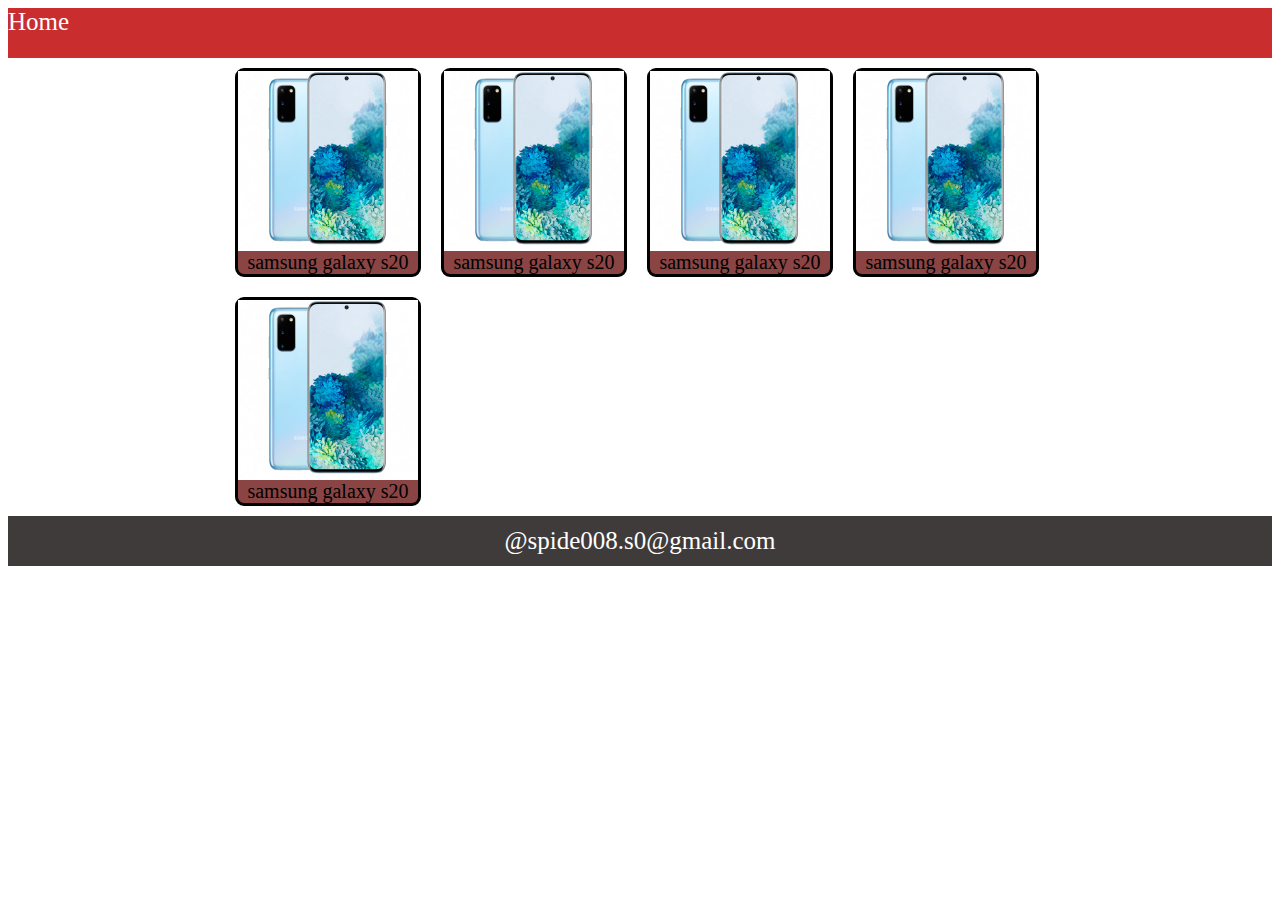
==== index.html @ 726cefc6 "commit2" ====
<!DOCTYPE html>
<html lang="en">
<head>
    <title>Document</title>
    <link rel="stylesheet" href="index.css">
</head>
<body>
    <header>
        <nav>
            <a href="#">Home</a>
            <a href="#"></a>
            <a href="#"></a>
            <a href="#"></a>
        </nav>

    </header>
    <main>
        <cards>     
            <card>
                <img src="img/samsung.jpg"></img>
                <a>samsung galaxy s20</a>
            </card> 

            <card>
                <img src="img/samsung.jpg"></img>
                <a>samsung galaxy s20</a>
            </card>

            <card>
                <img src="img/samsung.jpg"></img>
                <a>samsung galaxy s20</a>
            </card>

            <card>
                <img src="img/samsung.jpg"></img>
                <a>samsung galaxy s20</a>
            </card>

            <card>
                <img src="img/samsung.jpg"></img>
                <a>samsung galaxy s20</a>
            </card>
        </cards>   
    </main>
    <footer>
        <p>@spide008.s0@gmail.com</p>
    </footer>
</body>
</html>
---- index.css ----
footer{
    display: flex;
    margin-top: auto;
    color: white;
    background-color: rgb(64, 59, 59);
    text-align: center;
    font-size: 25px;
    height: 50px;

    justify-content: center;
    align-items: center;
    text-align: center;
}

header{
    font-size: 25px;
    height: 50px;
    color: black;
    background-color: rgb(201, 45, 45);
}
img{
    width: 180px;
    height: 180px;
}


main{
    display: flex;
    justify-content: center;
}

cards{
    display: flex;
    flex-wrap: wrap;
    width: 830px;
}

card{
    border: 3px solid black;
    border-radius: 9px;
    margin: 10px;
    display: inline;
    width: 180px;
    background-color: rgb(138, 68, 68);
    display: flex;
    flex-direction: column;
    text-align:center;
    font-size: 20px;
}
nav a{
    color: white;
    text-decoration-line: none;
}
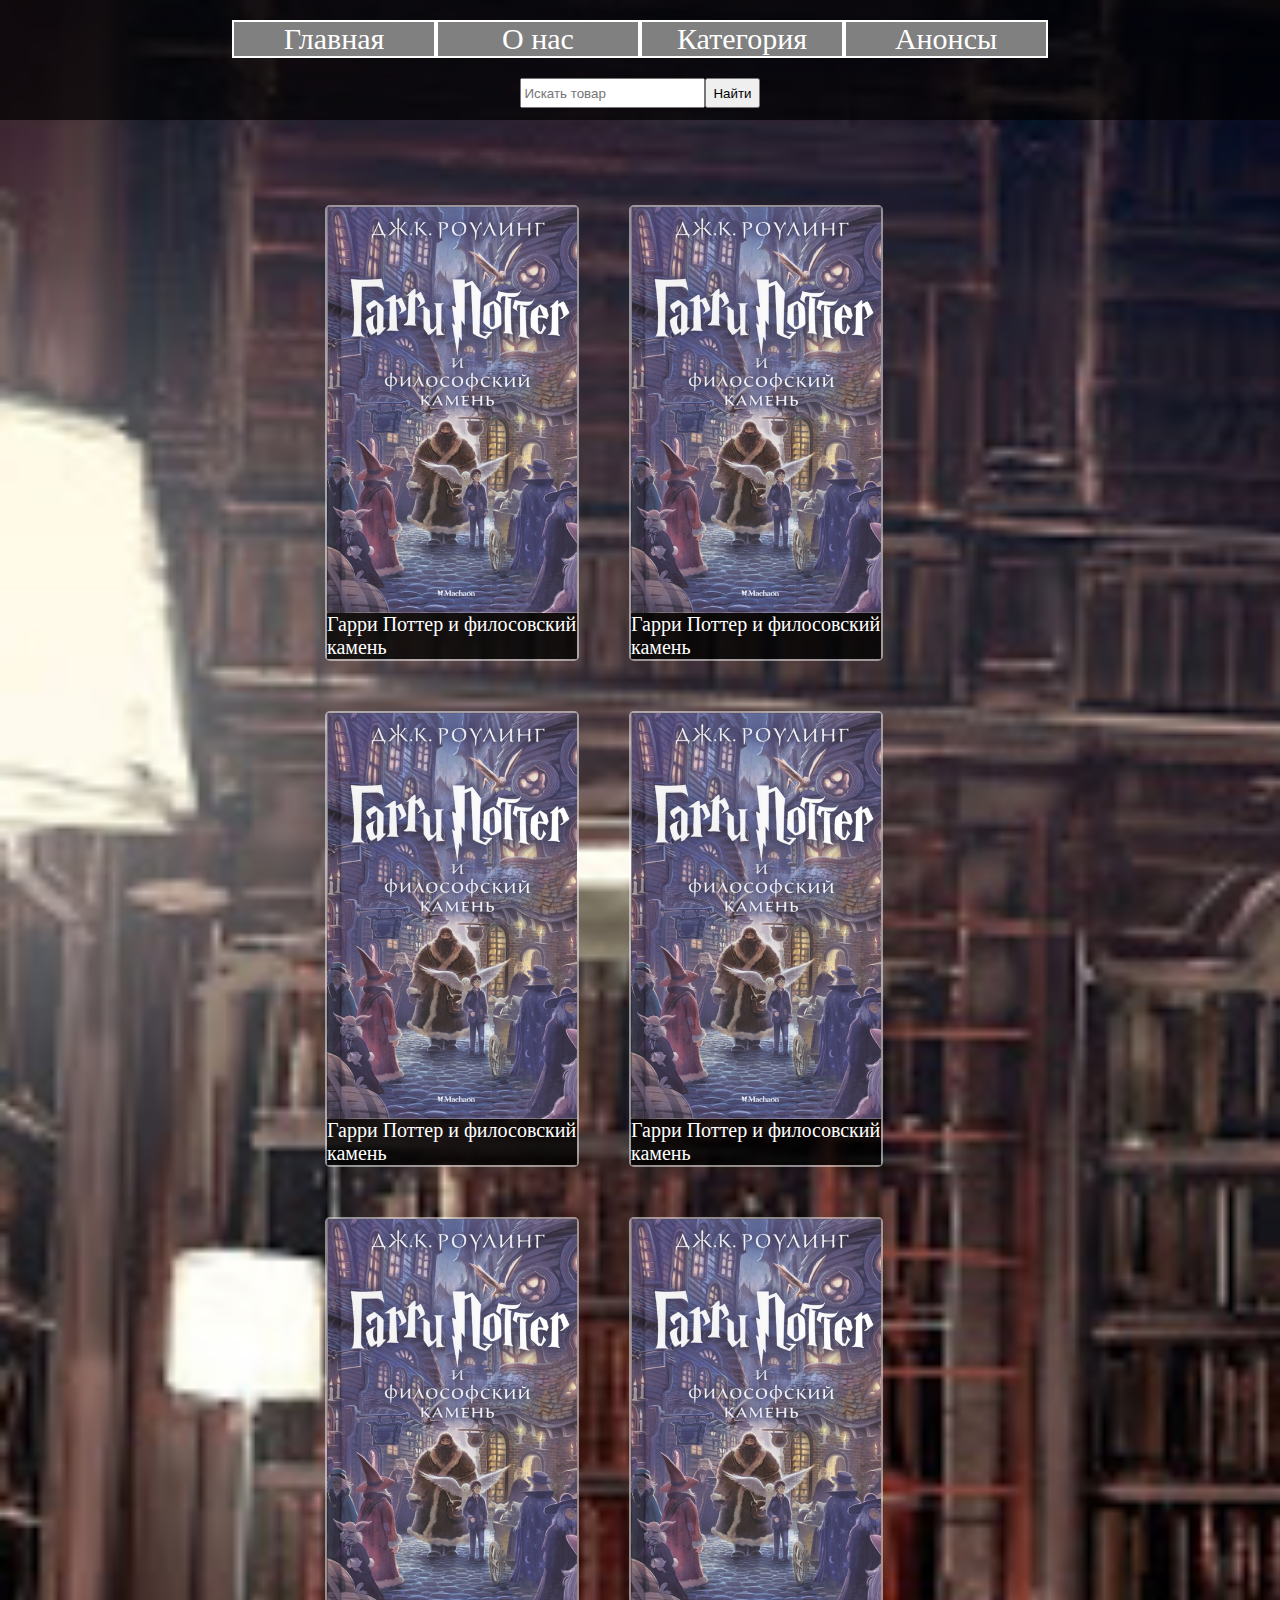
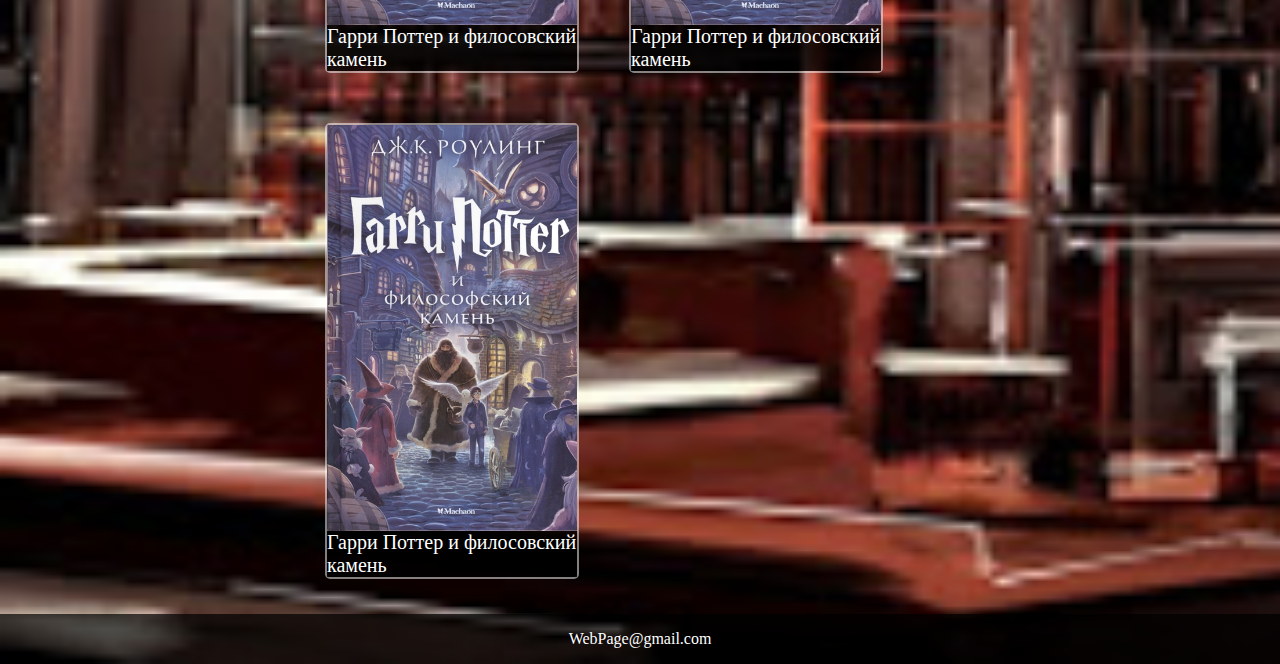
==== commit 529ec996: "3 commit" ====
--- a/index.html
+++ b/index.html
@@ -1,49 +1,57 @@
-<!DOCTYPE html>
-<html lang="en">
+<html>
 <head>
-    <title>Document</title>
-    <link rel="stylesheet" href="index.css">
+    <title>Books Shop</title>
+    <link rel="stylesheet" type="text/css" href="index.css">
 </head>
 <body>
     <header>
         <nav>
-            <a href="#">Home</a>
-            <a href="#"></a>
-            <a href="#"></a>
-            <a href="#"></a>
+            <a href="#">Главная</a>
+            <a href="#">О нас</a>
+            <a href="#">Категория</a>
+            <a href="#">Анонсы</a>
         </nav>
-
+       <div id = "searching">
+            <input type="text"  placeholder="Искать товар">
+            <button>Найти</button>
+       </div>        
     </header>
     <main>
-        <cards>     
-            <card>
-                <img src="img/samsung.jpg"></img>
-                <a>samsung galaxy s20</a>
-            </card> 
+          <div id = "collections">
+                <div class = "card">
+                    <img src = "img/HarryPotter.jpg" class = "book">
+                    <p class = "name">Гарри Поттер и филосовский камень</p>
+                </div>
+                <div class = "card">
+                    <img src = "img/HarryPotter.jpg" class = "book">
+                    <p class = "name">Гарри Поттер и филосовский камень</p>
+                </div>
+                <div class = "card">
+                    <img src = "img/HarryPotter.jpg" class = "book">
+                    <p class = "name">Гарри Поттер и филосовский камень</p>
+                </div>
+                <div class = "card">
+                    <img src = "img/HarryPotter.jpg" class = "book">
+                    <p class = "name">Гарри Поттер и филосовский камень</p>
+                </div>
+                <div class = "card">
+                    <img src = "img/HarryPotter.jpg" class = "book">
+                    <p class = "name">Гарри Поттер и филосовский камень</p>
+                </div>
+                <div class = "card">
+                    <img src = "img/HarryPotter.jpg" class = "book">
+                    <p class = "name">Гарри Поттер и филосовский камень</p>
+                </div>
+                <div class = "card">
+                    <img src = "img/HarryPotter.jpg" class = "book">
+                    <p class = "name">Гарри Поттер и филосовский камень</p>
+                </div>
 
-            <card>
-                <img src="img/samsung.jpg"></img>
-                <a>samsung galaxy s20</a>
-            </card>
-
-            <card>
-                <img src="img/samsung.jpg"></img>
-                <a>samsung galaxy s20</a>
-            </card>
-
-            <card>
-                <img src="img/samsung.jpg"></img>
-                <a>samsung galaxy s20</a>
-            </card>
-
-            <card>
-                <img src="img/samsung.jpg"></img>
-                <a>samsung galaxy s20</a>
-            </card>
-        </cards>   
+          <div>
+          
     </main>
     <footer>
-        <p>@spide008.s0@gmail.com</p>
+        <p>WebPage@gmail.com</p>
     </footer>
 </body>
 </html>--- a/index.css
+++ b/index.css
@@ -1,53 +1,85 @@
-footer{
+
+body{
+   	background-image: url("img/library.jpg");
+    background-repeat: no-repeat;
+ 	 
+    background-size: cover;
+    margin: 0px;
     display: flex;
-    margin-top: auto;
-    color: white;
-    background-color: rgb(64, 59, 59);
-    text-align: center;
-    font-size: 25px;
-    height: 50px;
+	flex-direction: column;
+    position: relative;
+}
+header{
+    display: flex;
+    flex-direction: column;
+    background-color: rgba(0, 0, 0, 0.7);;
+    height: 120px;
 
-    justify-content: center;
-    align-items: center;
-    text-align: center;
 }
 
-header{
-    font-size: 25px;
-    height: 50px;
-    color: black;
-    background-color: rgb(201, 45, 45);
-}
-img{
-    width: 180px;
-    height: 180px;
+#collections{
+    display: flex;
+    flex-wrap: wrap;
 }
 
+main{
+    margin: 60px 300px;
+    display: flex;
 
-main{
+}
+
+.book{
+    width: 250px;
+}
+
+.card{
+    border: 2px solid rgba(255, 255, 255, 0.5);
+    border-radius: 5px;
+    margin: 25px 25px;
+}
+
+.name{
+    margin: 0px;
+    width: 250;
+    color: white;
+    font-size: 20px;
+    background-color: rgba(0, 0, 0, 0.8);
+}
+
+#searching{
+    display: inline-block;
     display: flex;
+    justify-content: center;
+    height: 30px;
+}
+
+a:hover{
+    background-color: red;
+    
+}
+
+a{  
+    width: 200px;
+    background: grey;
+    text-align: center;
+    font-size: 30px;
+    color: white;
+    text-decoration:none;
+    border: 2px solid white;
+}
+
+nav{
+    margin: 20px;
+    display: flex;
+    flex-direction: row;
     justify-content: center;
 }
 
-cards{
-    display: flex;
-    flex-wrap: wrap;
-    width: 830px;
-}
-
-card{
-    border: 3px solid black;
-    border-radius: 9px;
-    margin: 10px;
-    display: inline;
-    width: 180px;
-    background-color: rgb(138, 68, 68);
-    display: flex;
-    flex-direction: column;
-    text-align:center;
-    font-size: 20px;
-}
-nav a{
+footer{
+    width: 100%;
+    position: absolute;
+    bottom: 0px;
     color: white;
-    text-decoration-line: none;
+    background-color: rgba(0, 0, 0, 0.7);
+    text-align: center;
 }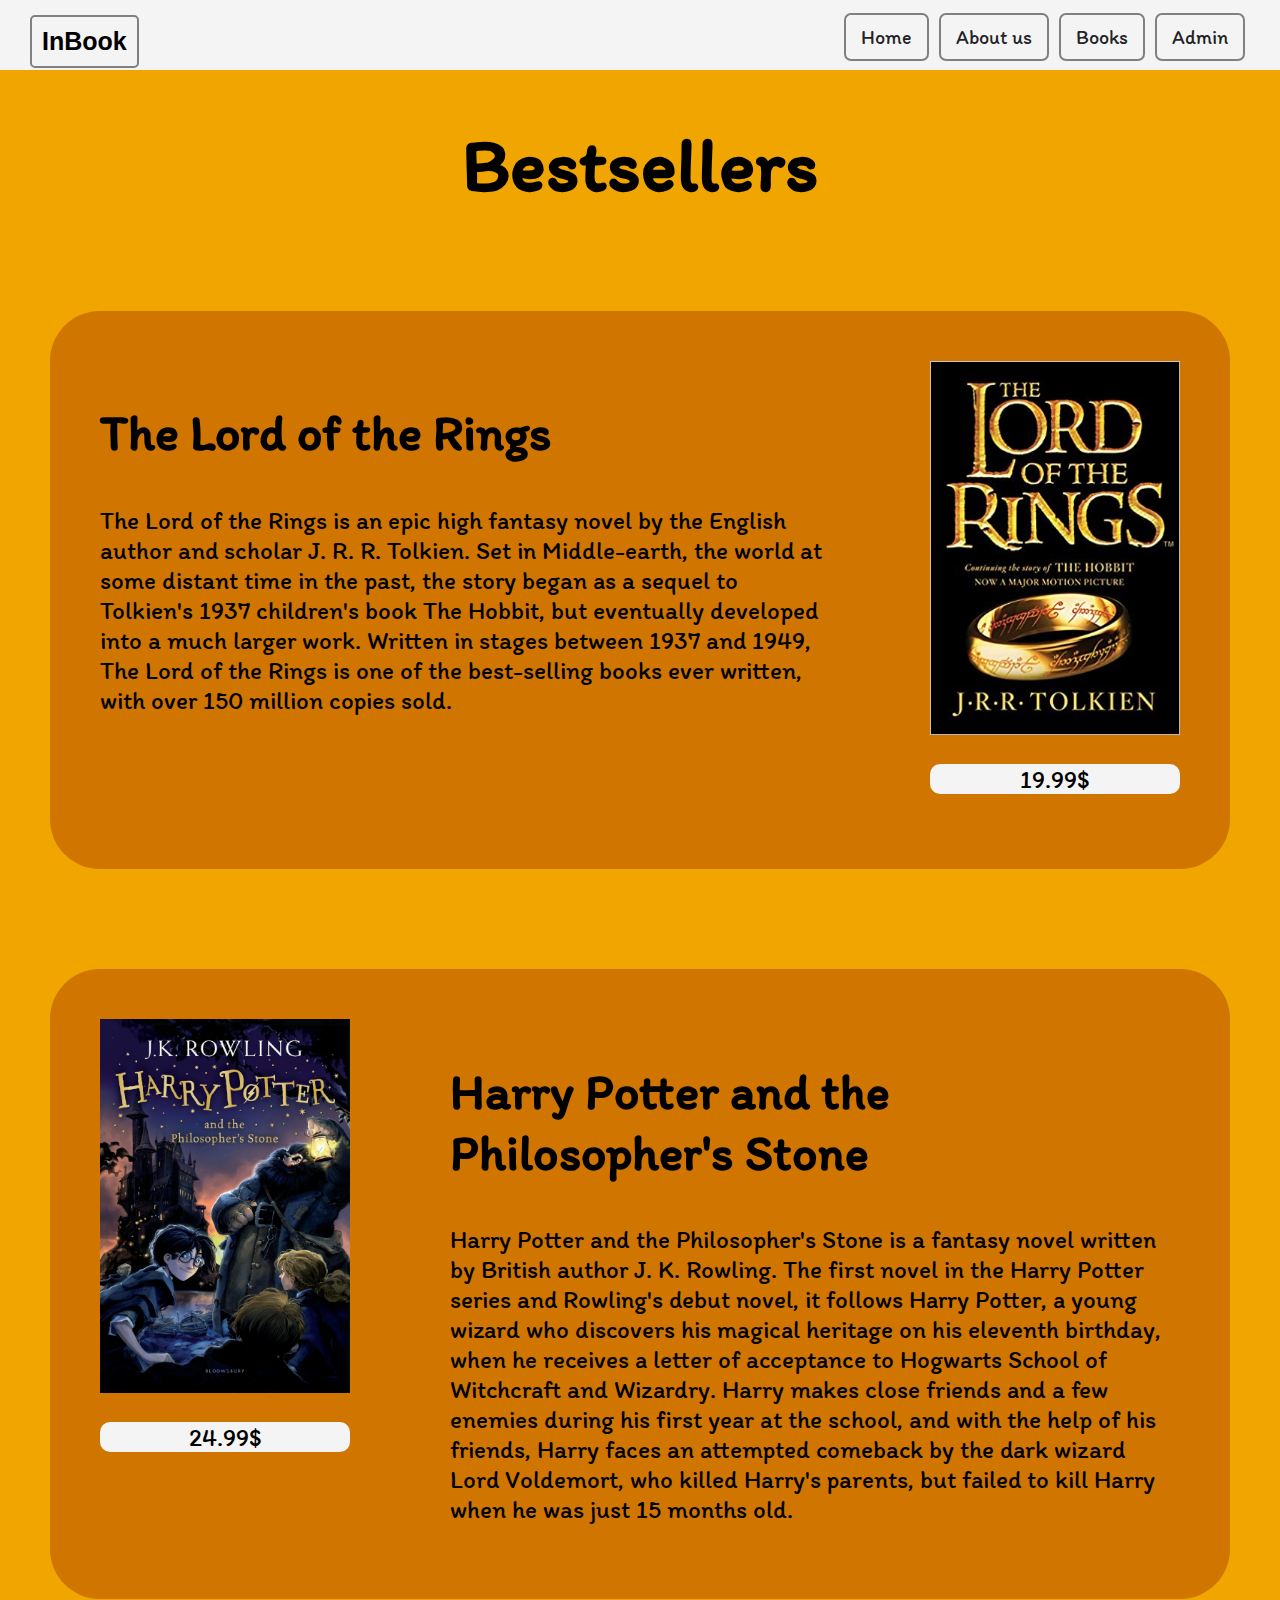
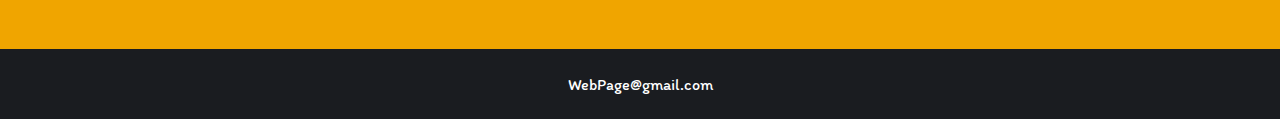
==== commit 1148f07b: "main" ====
--- a/index.html
+++ b/index.html
@@ -1,54 +1,66 @@
+<!DOCTYPE html>
 <html>
 <head>
     <title>Books Shop</title>
-    <link rel="stylesheet" type="text/css" href="index.css">
+    <link rel="stylesheet" type="text/css" href="style.css">
+    <link href="https://fonts.googleapis.com/css2?family=Itim&display=swap" rel="stylesheet">
 </head>
 <body>
     <header>
         <nav>
-            <a href="#">Главная</a>
-            <a href="#">О нас</a>
-            <a href="#">Категория</a>
-            <a href="#">Анонсы</a>
+            <div id = "logo">
+                InBook
+            </div>
+            <ul>
+                <li><a href="index.html">Home</a></li>
+                <li><a href="#">About us</a></li>
+                <li><a href="#">Books</a></li>
+                <li><a href="#">Admin</a></li>
+            </ul>
         </nav>
-       <div id = "searching">
-            <input type="text"  placeholder="Искать товар">
-            <button>Найти</button>
-       </div>        
     </header>
-    <main>
-          <div id = "collections">
-                <div class = "card">
-                    <img src = "img/HarryPotter.jpg" class = "book">
-                    <p class = "name">Гарри Поттер и филосовский камень</p>
-                </div>
-                <div class = "card">
-                    <img src = "img/HarryPotter.jpg" class = "book">
-                    <p class = "name">Гарри Поттер и филосовский камень</p>
-                </div>
-                <div class = "card">
-                    <img src = "img/HarryPotter.jpg" class = "book">
-                    <p class = "name">Гарри Поттер и филосовский камень</p>
-                </div>
-                <div class = "card">
-                    <img src = "img/HarryPotter.jpg" class = "book">
-                    <p class = "name">Гарри Поттер и филосовский камень</p>
-                </div>
-                <div class = "card">
-                    <img src = "img/HarryPotter.jpg" class = "book">
-                    <p class = "name">Гарри Поттер и филосовский камень</p>
-                </div>
-                <div class = "card">
-                    <img src = "img/HarryPotter.jpg" class = "book">
-                    <p class = "name">Гарри Поттер и филосовский камень</p>
-                </div>
-                <div class = "card">
-                    <img src = "img/HarryPotter.jpg" class = "book">
-                    <p class = "name">Гарри Поттер и филосовский камень</p>
-                </div>
+    <main>  
+         <h1>
+             Bestsellers
+         </h1>
+         <div class="row">
+             <div class="col-2">
+                <h2>
+                    The Lord of the Rings
+                </h2>
+                <p>
+                    The Lord of the Rings is an epic high fantasy novel by the English author and scholar J. R. R. Tolkien. Set in Middle-earth, 
+                    the world at some distant time in the past, the story began as a sequel to Tolkien's 1937 children's book The Hobbit,
+                    but eventually developed into a much larger work. Written in stages between 1937 and 1949, 
+                    The Lord of the Rings is one of the best-selling books ever written, with over 150 million copies sold.
+                </p>
+             </div>
+             <div class="col-2 import">
+                <img src="img/Bestseller1.jpg">
 
-          <div>
-          
+                <p class = "price">19.99$</p>
+            </div>
+         </div>
+         <div class="row">
+            <div class="col-2 import">
+                <img src="img/Bestseller2.jpg">
+
+                <p class = "price">24.99$</p>
+            </div>
+            <div class="col-2" >
+               <h2>
+                    Harry Potter and the Philosopher's Stone
+               </h2>
+               <p>
+                Harry Potter and the Philosopher's Stone is a fantasy novel written by British author J. K. Rowling.
+                The first novel in the Harry Potter series and Rowling's debut novel, it follows Harry Potter,
+                a young wizard who discovers his magical heritage on his eleventh birthday, when he receives a letter 
+                of acceptance to Hogwarts School of Witchcraft and Wizardry. Harry makes close friends and a few enemies during his
+                first year at the school, and with the help of his friends, Harry faces an attempted comeback by the dark wizard Lord Voldemort,
+                who killed Harry's parents, but failed to kill Harry when he was just 15 months old.
+               </p>
+            </div>
+        </div>
     </main>
     <footer>
         <p>WebPage@gmail.com</p>
--- a/style.css
+++ b/style.css
@@ -0,0 +1,126 @@
+
+body{
+    font-family: 'Itim', cursive;
+    background-color:#F0A500;
+    margin: 0px;
+    padding: 0px;
+    height: 100vh;
+    position: relative;
+}
+
+
+header, footer{
+    width: 100%;
+    min-height: 70px;
+}   
+
+header{
+    background-color: #F4F4F4;
+    box-shadow: 2px;
+}
+
+nav{
+    display: flex;
+    justify-content: space-between;
+}
+ul{
+    list-style-type: none;
+    display: flex;
+    margin-right: 30px;
+    margin-top: 25px;
+    
+}
+
+li a{
+    margin: 0px 5px;
+    font-size: 20px;
+    color:  rgb(35, 35, 37);
+    text-decoration: none;
+    padding: 10px 15px;
+    border: 2px solid grey;
+    border-radius: 7px;
+    
+}
+
+li a:hover{
+    box-shadow: 1px 1px;
+    color: white;
+    background-color: rgb(35, 35, 37);
+    transform: rotate(1deg) ;
+}
+
+
+
+#logo{
+    margin-left: 30px;
+    margin-top: 15px;
+    padding: 10px;
+    font-weight:bold;
+    font-size: 25px;
+    font-family: sans-serif;
+    border: 2px solid grey;
+    border-radius: 5px;
+    user-select: none;
+    
+}
+
+#logo:hover{
+    cursor: default;
+    box-shadow: 1px 1px;
+    transform: rotate(1deg) ;
+}
+
+
+footer{
+    color: white;
+    background: #1A1C20;
+    display: flex;
+    justify-content: center;
+    align-items: center;
+    margin-top: auto;
+}
+
+main{
+    display: flex;
+    flex-direction: column;
+    justify-content: center;
+    align-items: center;
+
+}
+.row{
+    display: flex;
+    margin: 50px;
+    background-color: #CF7500;
+    border-radius: 50px;
+}
+
+h1{
+    font-size: 75px;
+}
+
+.col-2{
+    padding: 50px;
+}
+
+.col-2 img{
+    width: 250px;
+}
+
+.col-2 p{
+    font-size: 25px;
+}
+
+.col-2 h2{
+    font-size: 50px;
+}
+
+.price{
+    text-align: center;
+    background-color: #F4F4F4;
+    border-radius: 10px;
+}
+
+.import:hover{
+    width: 100%;
+    transform: rotate(3deg);
+}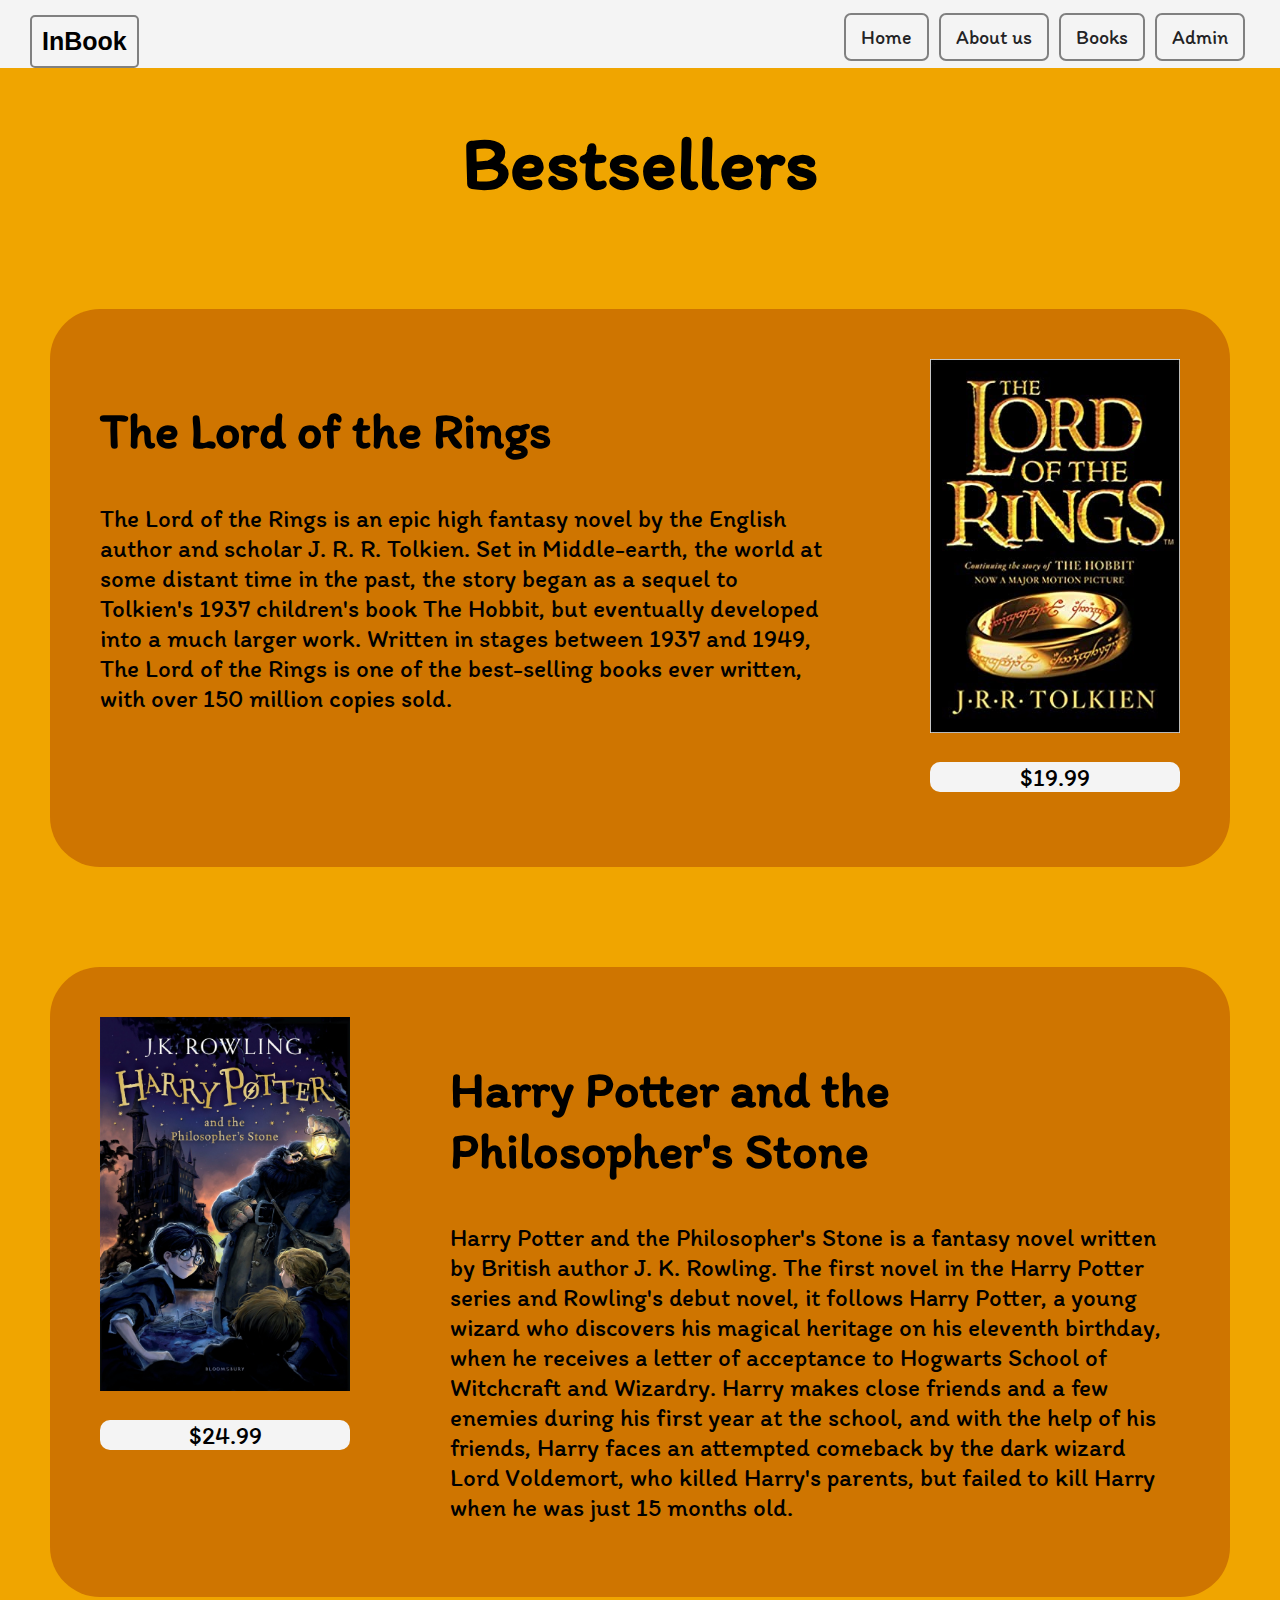
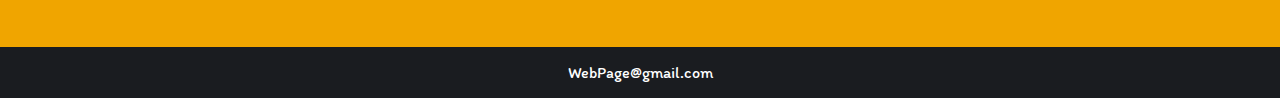
==== commit 14b2d865: "mobile" ====
--- a/index.html
+++ b/index.html
@@ -4,6 +4,7 @@
     <title>Books Shop</title>
     <link rel="stylesheet" type="text/css" href="style.css">
     <link href="https://fonts.googleapis.com/css2?family=Itim&display=swap" rel="stylesheet">
+    <meta name="viewport" content="width=device-width, initial-scale=1.0">
 </head>
 <body>
     <header>
@@ -14,8 +15,8 @@
             <ul>
                 <li><a href="index.html">Home</a></li>
                 <li><a href="#">About us</a></li>
-                <li><a href="#">Books</a></li>
-                <li><a href="#">Admin</a></li>
+                <li><a href="books.html">Books</a></li>
+                <li><a href="adminPage.html">Admin</a></li>
             </ul>
         </nav>
     </header>
@@ -37,15 +38,14 @@
              </div>
              <div class="col-2 import">
                 <img src="img/Bestseller1.jpg">
-
-                <p class = "price">19.99$</p>
+                <p class = "price">$19.99</p>
             </div>
          </div>
          <div class="row">
             <div class="col-2 import">
                 <img src="img/Bestseller2.jpg">
 
-                <p class = "price">24.99$</p>
+                <p class = "price">$24.99</p>
             </div>
             <div class="col-2" >
                <h2>
--- a/style.css
+++ b/style.css
@@ -5,18 +5,19 @@
     margin: 0px;
     padding: 0px;
     height: 100vh;
-    position: relative;
+    display: flex;
+    flex-direction: column;
+    justify-content: space-between;
 }
 
 
 header, footer{
     width: 100%;
-    min-height: 70px;
+    height: 70px;
 }   
 
 header{
     background-color: #F4F4F4;
-    box-shadow: 2px;
 }
 
 nav{
@@ -61,7 +62,6 @@
     border: 2px solid grey;
     border-radius: 5px;
     user-select: none;
-    
 }
 
 #logo:hover{
@@ -85,7 +85,6 @@
     flex-direction: column;
     justify-content: center;
     align-items: center;
-
 }
 .row{
     display: flex;
@@ -114,6 +113,7 @@
     font-size: 50px;
 }
 
+
 .price{
     text-align: center;
     background-color: #F4F4F4;
@@ -123,4 +123,39 @@
 .import:hover{
     width: 100%;
     transform: rotate(3deg);
-}+}
+
+@media screen and (max-width: 768px){
+    #logo{
+        width: 90px;
+    }
+
+    header{
+        height: 150px;
+    }
+
+    nav{
+        flex-direction: column;
+    }
+
+    .row{
+        flex-direction: column;
+    }
+    .price{
+        width: 250px;
+    }
+
+    ul{
+        
+    }
+
+    ul a{
+        font-size: 15px;
+    }
+}
+
+@media screen and (max-width: 410px){
+    ul a{
+        font-size: 9px;
+    }
+}    